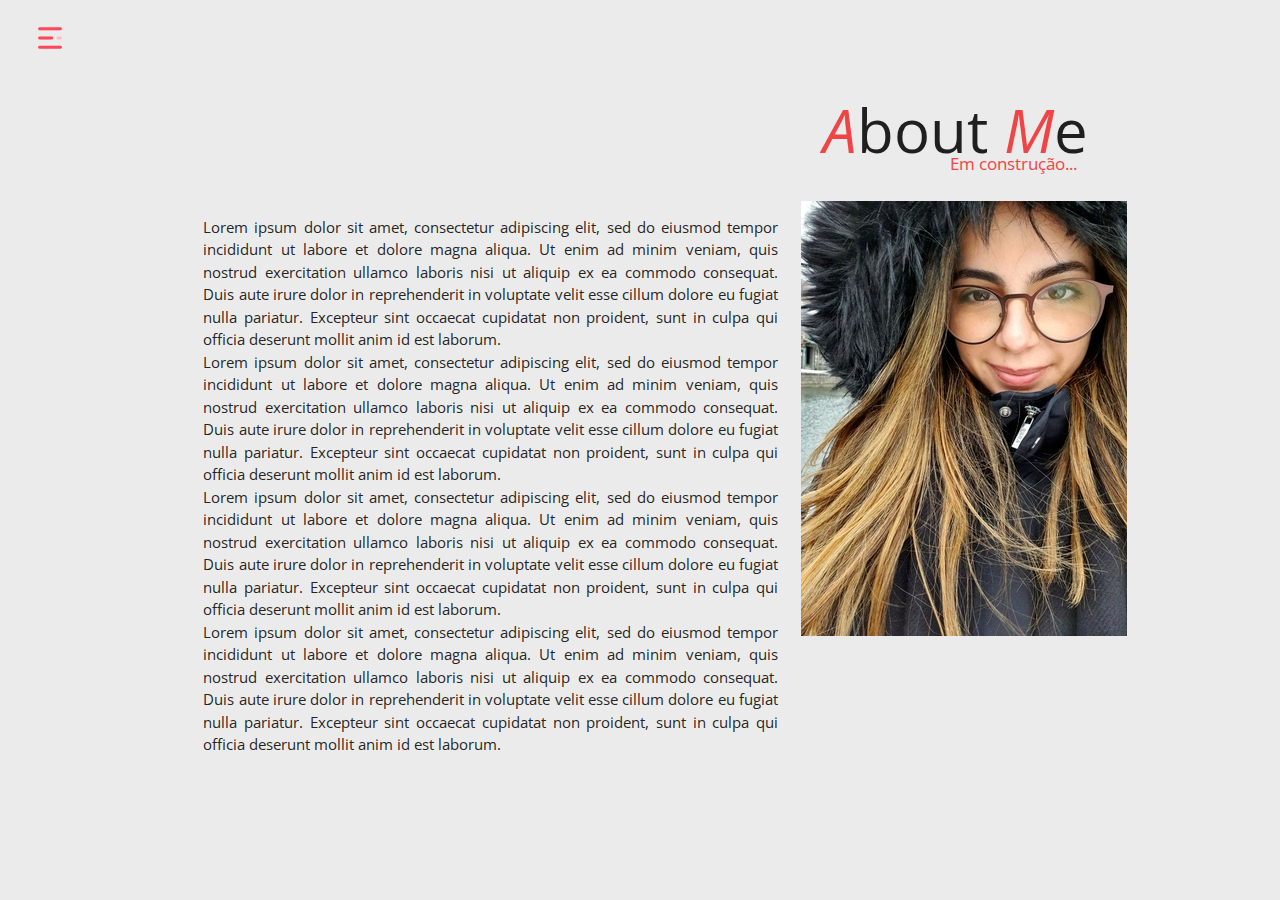
==== aboutme/aboutme.html @ afe7c029 "- bio; + about me; + abput me layout and image; *sidenav" ====
<!DOCTYPE html>
<html>
    <head>
        <!--Import Google Icon Font-->
        <link href="https://fonts.googleapis.com/icon?family=Material+Icons" rel="stylesheet">
        <!-- Import google Open Sans Condensed Font -->
        <link href="https://fonts.googleapis.com/css?family=Open+Sans+Condensed:300&display=swap" rel="stylesheet">
        <!--Import materialize.css-->
        <link type="text/css" rel="stylesheet" href="../materialize/css/materialize.min.css"  media="screen,projection"/>

        <!-- importing styles -->
        <link type="text/css" rel="stylesheet" href="../style.css"  media="screen,projection"/>
        <link type="text/css" rel="stylesheet" href="aboutme-style.css"  media="screen,projection"/>

        <!--Let browser know website is optimized for mobile-->
        <meta name="viewport" content="width=device-width, initial-scale=1.0"/>
    </head>

    <body>

         <!-- SIDENAV -->
        <div class='row'>
            <ul id="slide-out" class="sidenav">
                <li><div id='menu' class="right">
                    <span style='color:#EF4545; font-style: italic;'>M</span>enu <span style='color:#EF4545; font-style: italic;'>
                </div></li>
                <div id='nav'>
                    <li><a class="waves-effect" href="../index.html">HOME</a></li>
                    <li><div class="divider"></div></li>
                    <li><a class="waves-effect" href="../projects/projects.html">PROJECTS</a></li>
                    <li><div class="divider"></div></li>
                    <li><a class="waves-effect" href="aboutme.html">ABOUT ME</a></li>
                    <li><div class="divider"></div></li>
                    <li><a class="waves-effect" href="../classes/classes.html">CLASSES</a></li>
                    <li><div class="divider"></div></li>
                    <li><a class="waves-effect" href="../events/events.html">EVENTS</a></li>
                </div>
                <!--
                <div id='rectangle'>
                    <a href='https://github.com/lagaleno' target='_blank'><img src='images/icon/github_white.png' alt='github'></a>

                    <a href='mailto: galeno@dcc.ufrj.br' target='_blank'><img id='social-media' src='images/icon/mail_white.png' alt='mail'></a>

                    <a href='https://www.instagram.com/lagaleno' target='_blank'><img id='social-media' src='images/icon/instagram_white.png' alt='instagram'></a>

                    <a href='https://www.linkedin.com/in/larissa-galeno-42022014a/' target='_blank'><img id='social-media' src='images/icon/linkedin_white.png' alt='linkedin'></a>
                </div>
                -->
            </ul>
            <a href="#" data-target="slide-out" class="sidenav-trigger"><img class="sidenav-img" src='../images/icon/menu.png'></a>
        </div>
        <!-- END SIDENAV -->

        <div class='row'>
            <div class='container'>
                <h1 class='flow-text right-align' id='title'> 
                    <span style='color:#EF4545; font-style: italic;'>A</span>bout
                    <span style='color:#EF4545; font-style: italic;'>M</span>e

                </h1>
            </div>
        </div>
        <div class='row'>
            <div class='container'>
                <div class='right-align' id='subtext'>
                    <h6 class='col s12'> Em construção... </h6>
                </div>
            </div>
        </div>

        

        <div class='row'>
            <div class='container'>
                <div class='col s12 m8'>
                    <p class='justify'> 
                        Lorem ipsum dolor sit amet, consectetur adipiscing elit, sed do eiusmod tempor incididunt ut labore et dolore magna aliqua. Ut enim ad minim veniam, quis nostrud exercitation ullamco laboris nisi ut aliquip ex ea commodo consequat. Duis aute irure dolor in reprehenderit in voluptate velit esse cillum dolore eu fugiat nulla pariatur. Excepteur sint occaecat cupidatat non proident, sunt in culpa qui officia deserunt mollit anim id est laborum.
                        <br>
                        Lorem ipsum dolor sit amet, consectetur adipiscing elit, sed do eiusmod tempor incididunt ut labore et dolore magna aliqua. Ut enim ad minim veniam, quis nostrud exercitation ullamco laboris nisi ut aliquip ex ea commodo consequat. Duis aute irure dolor in reprehenderit in voluptate velit esse cillum dolore eu fugiat nulla pariatur. Excepteur sint occaecat cupidatat non proident, sunt in culpa qui officia deserunt mollit anim id est laborum.
                        <br>
                        Lorem ipsum dolor sit amet, consectetur adipiscing elit, sed do eiusmod tempor incididunt ut labore et dolore magna aliqua. Ut enim ad minim veniam, quis nostrud exercitation ullamco laboris nisi ut aliquip ex ea commodo consequat. Duis aute irure dolor in reprehenderit in voluptate velit esse cillum dolore eu fugiat nulla pariatur. Excepteur sint occaecat cupidatat non proident, sunt in culpa qui officia deserunt mollit anim id est laborum.
                        <br>
                        Lorem ipsum dolor sit amet, consectetur adipiscing elit, sed do eiusmod tempor incididunt ut labore et dolore magna aliqua. Ut enim ad minim veniam, quis nostrud exercitation ullamco laboris nisi ut aliquip ex ea commodo consequat. Duis aute irure dolor in reprehenderit in voluptate velit esse cillum dolore eu fugiat nulla pariatur. Excepteur sint occaecat cupidatat non proident, sunt in culpa qui officia deserunt mollit anim id est laborum.
                    </p>
                </div>
                <div class='col s12 m4'>
                    <img class='hide-on-small-only' src='../images/profile.png'>
                </div>
            </div>
        </div>


        <!-- jQuery -->
        <script
            src="https://code.jquery.com/jquery-3.4.1.min.js"
            integrity="sha256-CSXorXvZcTkaix6Yvo6HppcZGetbYMGWSFlBw8HfCJo="
            crossorigin="anonymous">
        </script>
        <!--JavaScript at end of body for optimized loading-->
        <script type="text/javascript" src="../materialize/js/materialize.min.js"></script>
        <script type="text/javascript" src="../sidenav.js"></script>
    
    </body>

</html>
---- style.css ----
/* css that apply to all pages */

/* ----- TAGs ---- */
body {
	background-color: #EBEBEB;
	font-family: 'Open Sans Condensed', sans-serif; 
}

h2 {
	font-size: 2.5em;
	margin-bottom: -10px;
}



/* ----- IDs ----- */

#menu {
	font-size: 3em;
	margin-right: 5%;
	padding-top: 10%
}

#nav {
	padding-top: 40%;
}

#title {
	font-size: 4em;
}

#subtext {
	margin-top: -65px;
	color:#EF4545;
}

/*
#rectangle {
	width: 300px;
	height:50px;
	background-color: #EF4545;
	padding-left: 25%;
	padding-top: 2%;
	margin-top: 100%;

}
*/

/* ------ CLASSES ----- */

.sidenav-img {
	margin-left: 3%;
	margin-top: 2%;
}

.sidenav {
	font-family: 'Open Sans Condensed', sans-serif;
}
---- aboutme/aboutme-style.css ----
/* stylesheet for about me only */


/* ------ TAGs ------*/

p {
	text-align: justify;
}
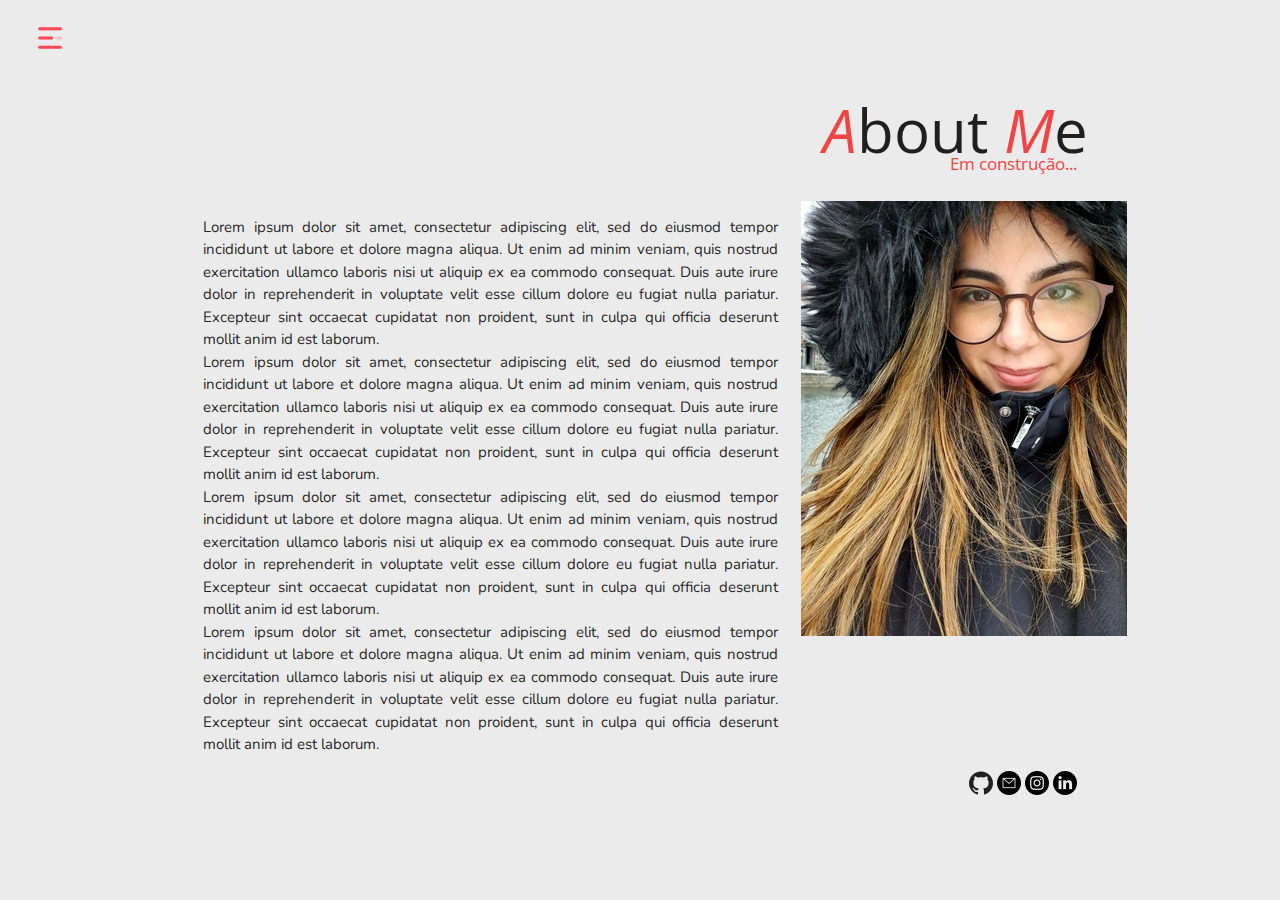
==== commit 1f9e3159: "* fonte (texto com Nuninto); * navegação em port; layhout da pagina classes" ====
--- a/aboutme/aboutme.html
+++ b/aboutme/aboutme.html
@@ -5,6 +5,7 @@
         <link href="https://fonts.googleapis.com/icon?family=Material+Icons" rel="stylesheet">
         <!-- Import google Open Sans Condensed Font -->
         <link href="https://fonts.googleapis.com/css?family=Open+Sans+Condensed:300&display=swap" rel="stylesheet">
+        <link href="https://fonts.googleapis.com/css2?family=Nunito:ital,wght@0,200;1,300&display=swap" rel="stylesheet">
         <!--Import materialize.css-->
         <link type="text/css" rel="stylesheet" href="../materialize/css/materialize.min.css"  media="screen,projection"/>
 
@@ -25,15 +26,15 @@
                     <span style='color:#EF4545; font-style: italic;'>M</span>enu <span style='color:#EF4545; font-style: italic;'>
                 </div></li>
                 <div id='nav'>
-                    <li><a class="waves-effect" href="../index.html">HOME</a></li>
+                    <li><a class="waves-effect" href="../index.html">INICIO</a></li>
                     <li><div class="divider"></div></li>
-                    <li><a class="waves-effect" href="../projects/projects.html">PROJECTS</a></li>
+                    <li><a class="waves-effect" href="../projects/projects.html">PROJETOS</a></li>
                     <li><div class="divider"></div></li>
-                    <li><a class="waves-effect" href="aboutme.html">ABOUT ME</a></li>
+                    <li><a class="waves-effect" href="../aboutme/aboutme.html">SOBRE MIM</a></li>
                     <li><div class="divider"></div></li>
-                    <li><a class="waves-effect" href="../classes/classes.html">CLASSES</a></li>
+                    <li><a class="waves-effect" href="../classes/classes.html">AULAS</a></li>
                     <li><div class="divider"></div></li>
-                    <li><a class="waves-effect" href="../events/events.html">EVENTS</a></li>
+                    <li><a class="waves-effect" href="../events/events.html">EVENTOS</a></li>
                 </div>
                 <!--
                 <div id='rectangle'>
@@ -86,8 +87,18 @@
                 <div class='col s12 m4'>
                     <img class='hide-on-small-only' src='../images/profile.png'>
                 </div>
+                <div class='right-align col s12 m12'>
+                    <a href='https://github.com/lagaleno' target='_blank'><img src='../images/icon/github.png' alt='github'></a>
+
+                    <a href='mailto: galeno@dcc.ufrj.br' target='_blank'><img id='social-media' src='../images/icon/mail.png' alt='mail'></a>
+
+                    <a href='https://www.instagram.com/lagaleno' target='_blank'><img id='social-media' src='../images/icon/instagram.png' alt='instagram'></a>
+
+                    <a href='https://www.linkedin.com/in/larissa-galeno-42022014a/' target='_blank'><img id='social-media' src='../images/icon/linkedin.png' alt='linkedin'></a>
+                </div>
             </div>
         </div>
+
 
 
         <!-- jQuery -->
--- a/style.css
+++ b/style.css
@@ -11,14 +11,22 @@
 	margin-bottom: -10px;
 }
 
+p {
+	font-family: 'Nunito', sans-serif;
+}
+
+li {
+	font-family: 'Nunito', sans-serif
+}
 
 
 /* ----- IDs ----- */
 
 #menu {
+	font-family: 'Open Sans Condensed', sans-serif;
 	font-size: 3em;
 	margin-right: 5%;
-	padding-top: 10%
+	padding-top: 10%;
 }
 
 #nav {
